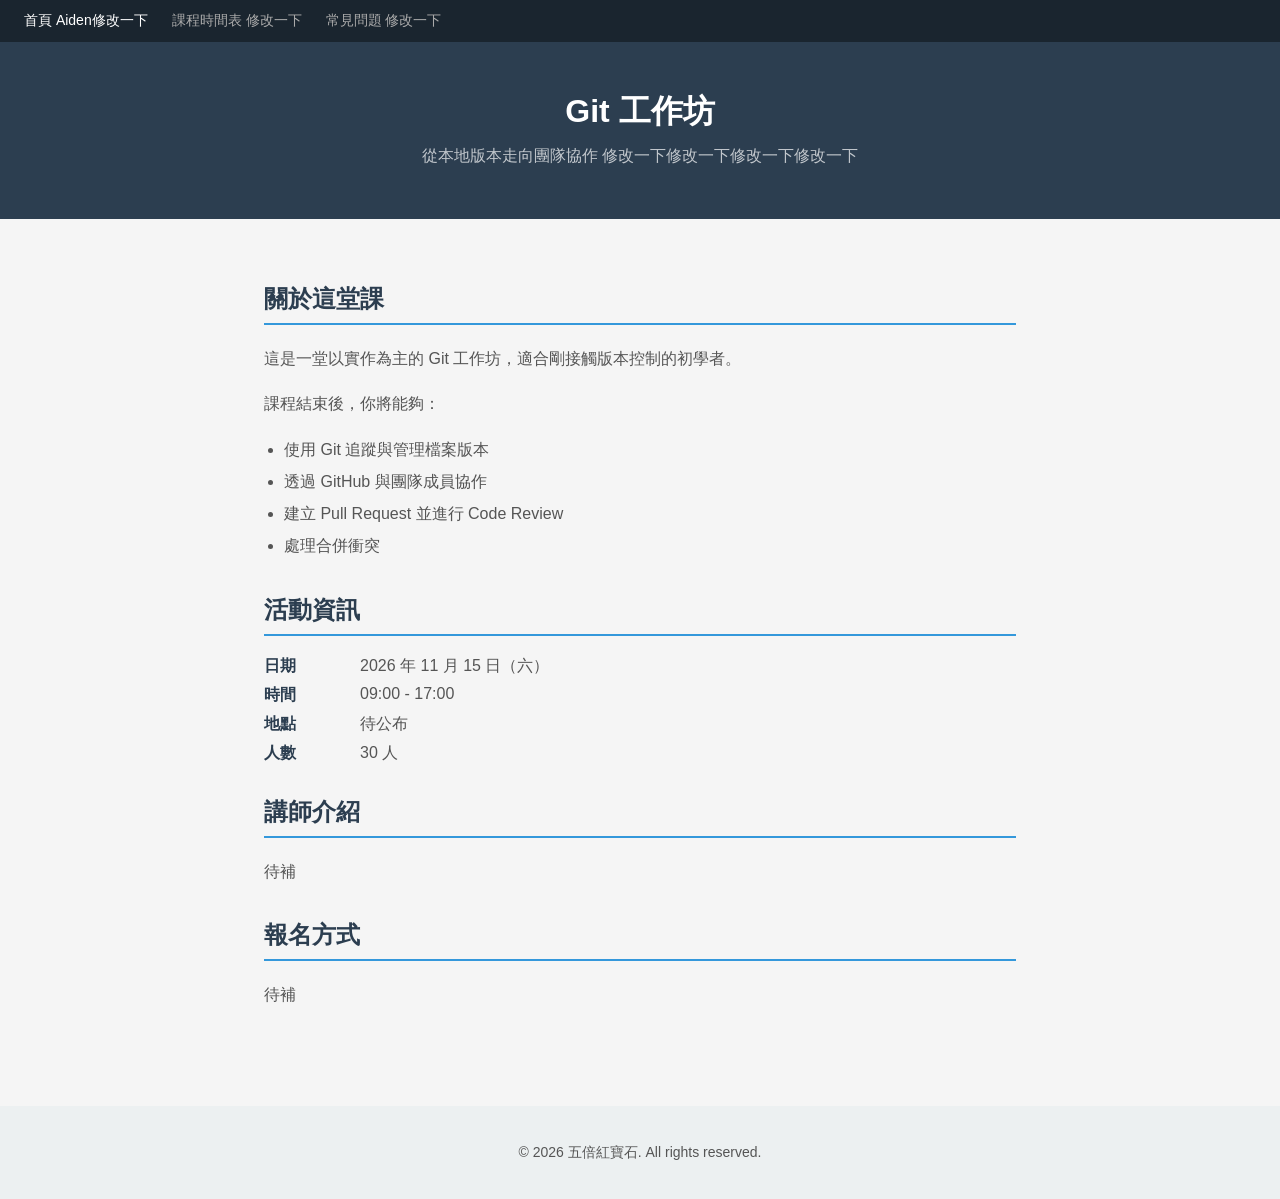
==== index.html @ 15600117 "Aiden修改第三次" ====
<!DOCTYPE html>
<html lang="zh-Hant">

<head>
  <meta charset="UTF-8">
  <meta name="viewport" content="width=device-width, initial-scale=1.0">
  <title>Git 工作坊 Aiden修改一下</title>
  <link rel="stylesheet" href="style.css">
</head>

<body>
  <nav>
    <a href="index.html" class="active">首頁 Aiden修改一下</a>
    <a href="schedule.html">課程時間表 修改一下</a>
    <a href="faq.html">常見問題 修改一下</a>
  </nav>

  <header>
    <h1>Git 工作坊</h1>
    <p>從本地版本走向團隊協作 修改一下修改一下修改一下修改一下</p>
  </header>

  <main>
    <section id="about">
      <h2>關於這堂課</h2>
      <p>這是一堂以實作為主的 Git 工作坊，適合剛接觸版本控制的初學者。</p>
      <p>課程結束後，你將能夠：</p>
      <ul>
        <li>使用 Git 追蹤與管理檔案版本</li>
        <li>透過 GitHub 與團隊成員協作</li>
        <li>建立 Pull Request 並進行 Code Review</li>
        <li>處理合併衝突</li>
      </ul>
    </section>

    <section id="info">
      <h2>活動資訊</h2>
      <dl>
        <dt>日期</dt>
        <dd>2026 年 11 月 15 日（六）</dd>
        <dt>時間</dt>
        <dd>09:00 - 17:00</dd>
        <dt>地點</dt>
        <dd>待公布</dd>
        <dt>人數</dt>
        <dd>30 人</dd>
      </dl>
    </section>

    <section id="instructors">
      <h2>講師介紹</h2>
      <p>待補</p>
    </section>

    <section id="register">
      <h2>報名方式</h2>
      <p>待補</p>
    </section>
  </main>

  <footer>
    <p>&copy; 2026 五倍紅寶石. All rights reserved.</p>
  </footer>
</body>

</html>
---- style.css ----
* {
  box-sizing: border-box;
}

body {
  font-family: "Noto Sans TC", Arial, sans-serif;
  margin: 0;
  padding: 0;
  background-color: #f5f5f5;
  color: #333;
}

/* Navigation */
nav {
  background-color: #1a252f;
  padding: 12px 24px;
  display: flex;
  gap: 24px;
}

nav a {
  color: #aaa;
  text-decoration: none;
  font-size: 14px;
}

nav a:hover,
nav a.active {
  color: white;
}

/* Header */
header {
  background-color: #2c3e50;
  color: white;
  padding: 48px 24px;
  text-align: center;
}

header h1 {
  margin: 0;
  font-size: 32px;
}

header p {
  margin: 8px 0 0;
  color: rgba(255, 255, 255, 0.7);
}

/* Main content */
main {
  max-width: 800px;
  margin: 0 auto;
  padding: 32px 24px;
}

h2 {
  color: #2c3e50;
  border-bottom: 2px solid #3498db;
  padding-bottom: 8px;
  margin-top: 32px;
}

h3 {
  color: #2c3e50;
  margin-top: 24px;
}

p {
  color: #555;
  line-height: 1.8;
}

ul {
  color: #555;
  line-height: 2;
  padding-left: 20px;
}

/* Definition list */
dl {
  display: grid;
  grid-template-columns: 80px 1fr;
  gap: 8px 16px;
}

dt {
  font-weight: bold;
  color: #2c3e50;
}

dd {
  margin: 0;
  color: #555;
}

/* Table */
table {
  width: 100%;
  border-collapse: collapse;
  margin-top: 16px;
}

th, td {
  padding: 12px 16px;
  text-align: left;
  border-bottom: 1px solid #ddd;
}

th {
  background-color: #2c3e50;
  color: white;
  font-weight: normal;
}

td {
  color: #555;
}

tr:hover td {
  background-color: #eef2f7;
}

/* Footer */
footer {
  background-color: #ecf0f1;
  padding: 20px 24px;
  text-align: center;
  color: #95a5a6;
  font-size: 14px;
  margin-top: 48px;
}
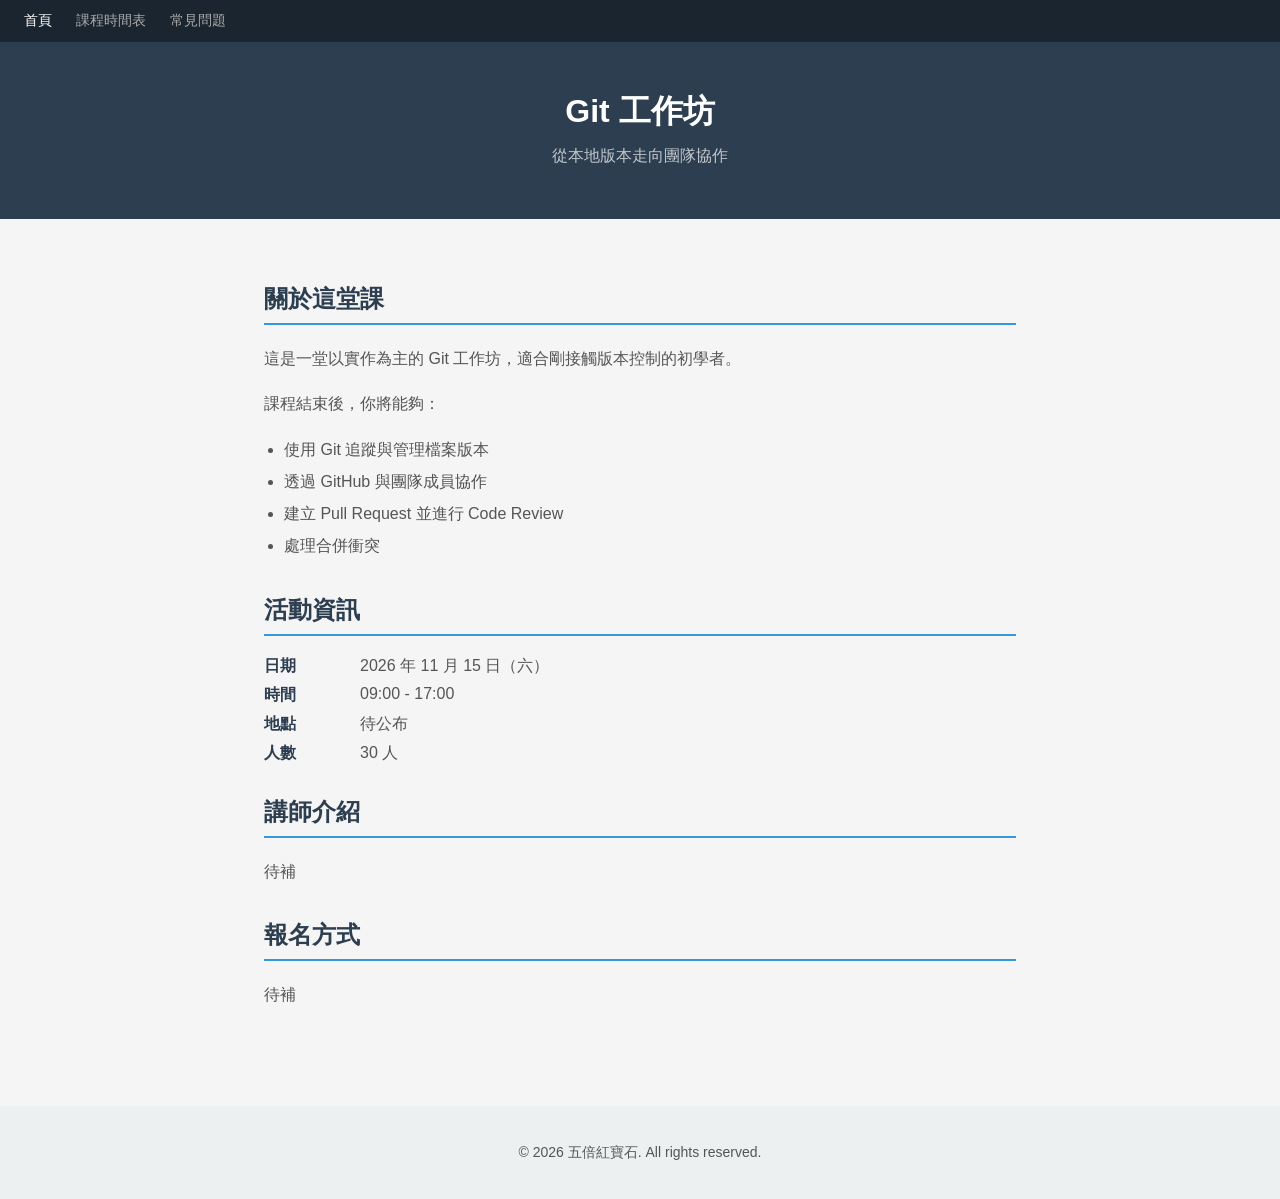
==== commit e08c0a16: "title修改" ====
--- a/index.html
+++ b/index.html
@@ -4,20 +4,20 @@
 <head>
   <meta charset="UTF-8">
   <meta name="viewport" content="width=device-width, initial-scale=1.0">
-  <title>Git 工作坊 Aiden修改一下</title>
+  <title>Git 工作坊 小修改Aiden</title>
   <link rel="stylesheet" href="style.css">
 </head>
 
 <body>
   <nav>
-    <a href="index.html" class="active">首頁 Aiden修改一下</a>
-    <a href="schedule.html">課程時間表 修改一下</a>
-    <a href="faq.html">常見問題 修改一下</a>
+    <a href="index.html" class="active">首頁</a>
+    <a href="schedule.html">課程時間表</a>
+    <a href="faq.html">常見問題</a>
   </nav>
 
   <header>
     <h1>Git 工作坊</h1>
-    <p>從本地版本走向團隊協作 修改一下修改一下修改一下修改一下</p>
+    <p>從本地版本走向團隊協作</p>
   </header>
 
   <main>
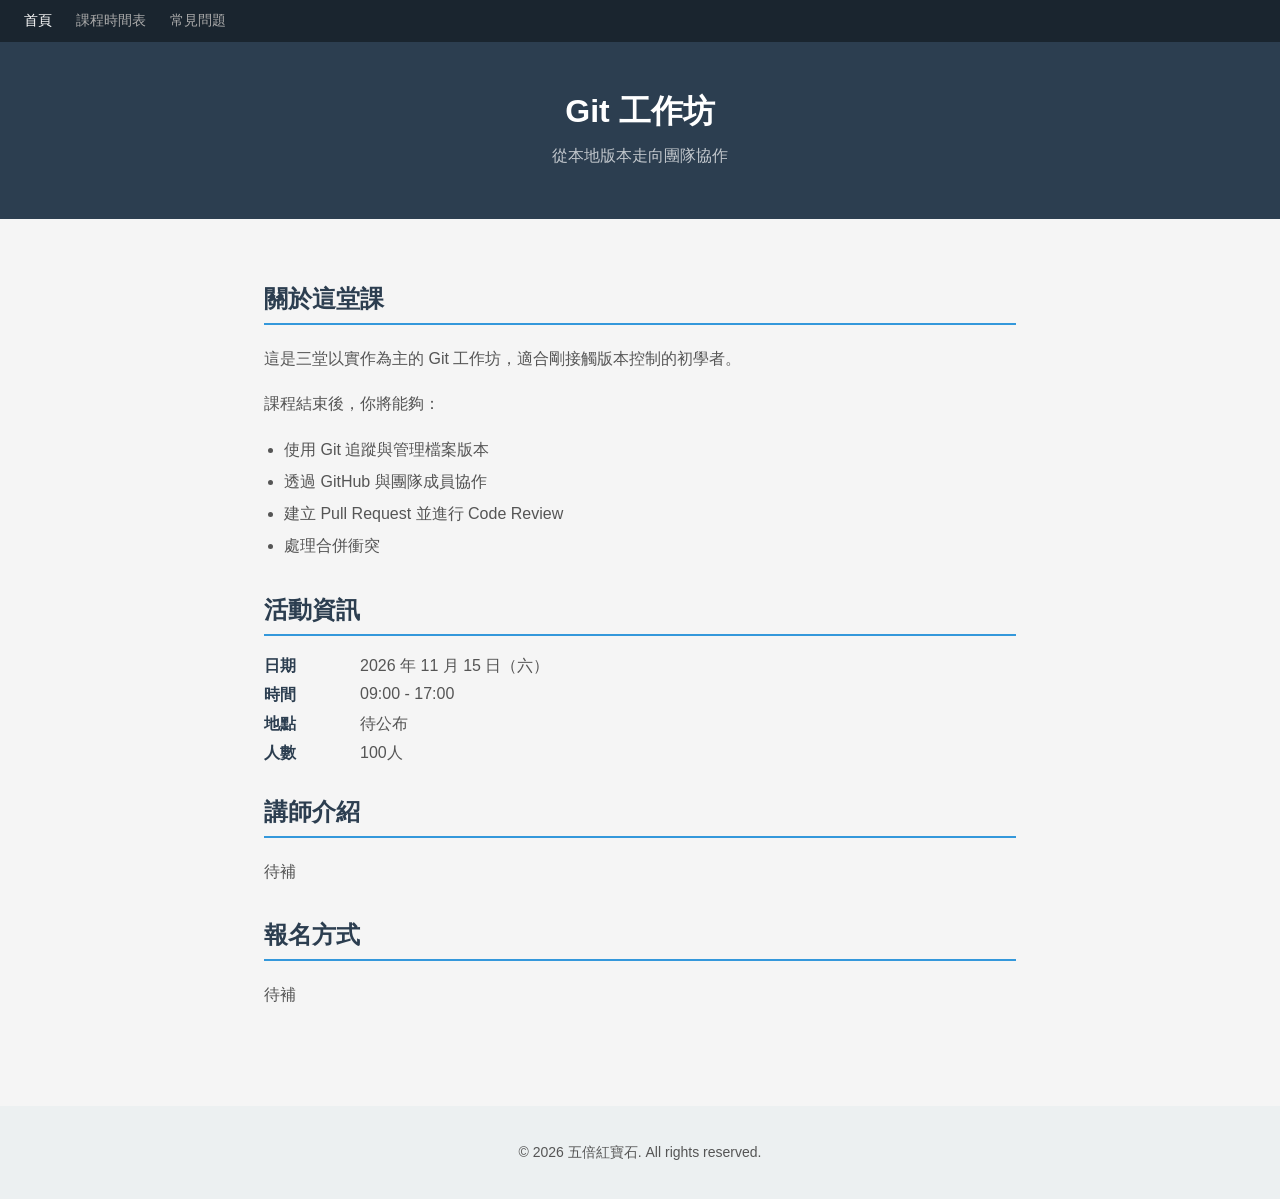
==== commit b6aed3a0: "練習PR" ====
--- a/index.html
+++ b/index.html
@@ -1,13 +1,11 @@
 <!DOCTYPE html>
 <html lang="zh-Hant">
-
 <head>
   <meta charset="UTF-8">
   <meta name="viewport" content="width=device-width, initial-scale=1.0">
-  <title>Git 工作坊 小修改Aiden</title>
+  <title>Git 工作坊 修改重發PR</title>
   <link rel="stylesheet" href="style.css">
 </head>
-
 <body>
   <nav>
     <a href="index.html" class="active">首頁</a>
@@ -23,7 +21,7 @@
   <main>
     <section id="about">
       <h2>關於這堂課</h2>
-      <p>這是一堂以實作為主的 Git 工作坊，適合剛接觸版本控制的初學者。</p>
+      <p>這是三堂以實作為主的 Git 工作坊，適合剛接觸版本控制的初學者。</p>
       <p>課程結束後，你將能夠：</p>
       <ul>
         <li>使用 Git 追蹤與管理檔案版本</li>
@@ -43,7 +41,7 @@
         <dt>地點</dt>
         <dd>待公布</dd>
         <dt>人數</dt>
-        <dd>30 人</dd>
+        <dd>100人</dd>
       </dl>
     </section>
 
@@ -62,5 +60,4 @@
     <p>&copy; 2026 五倍紅寶石. All rights reserved.</p>
   </footer>
 </body>
-
-</html>+</html>
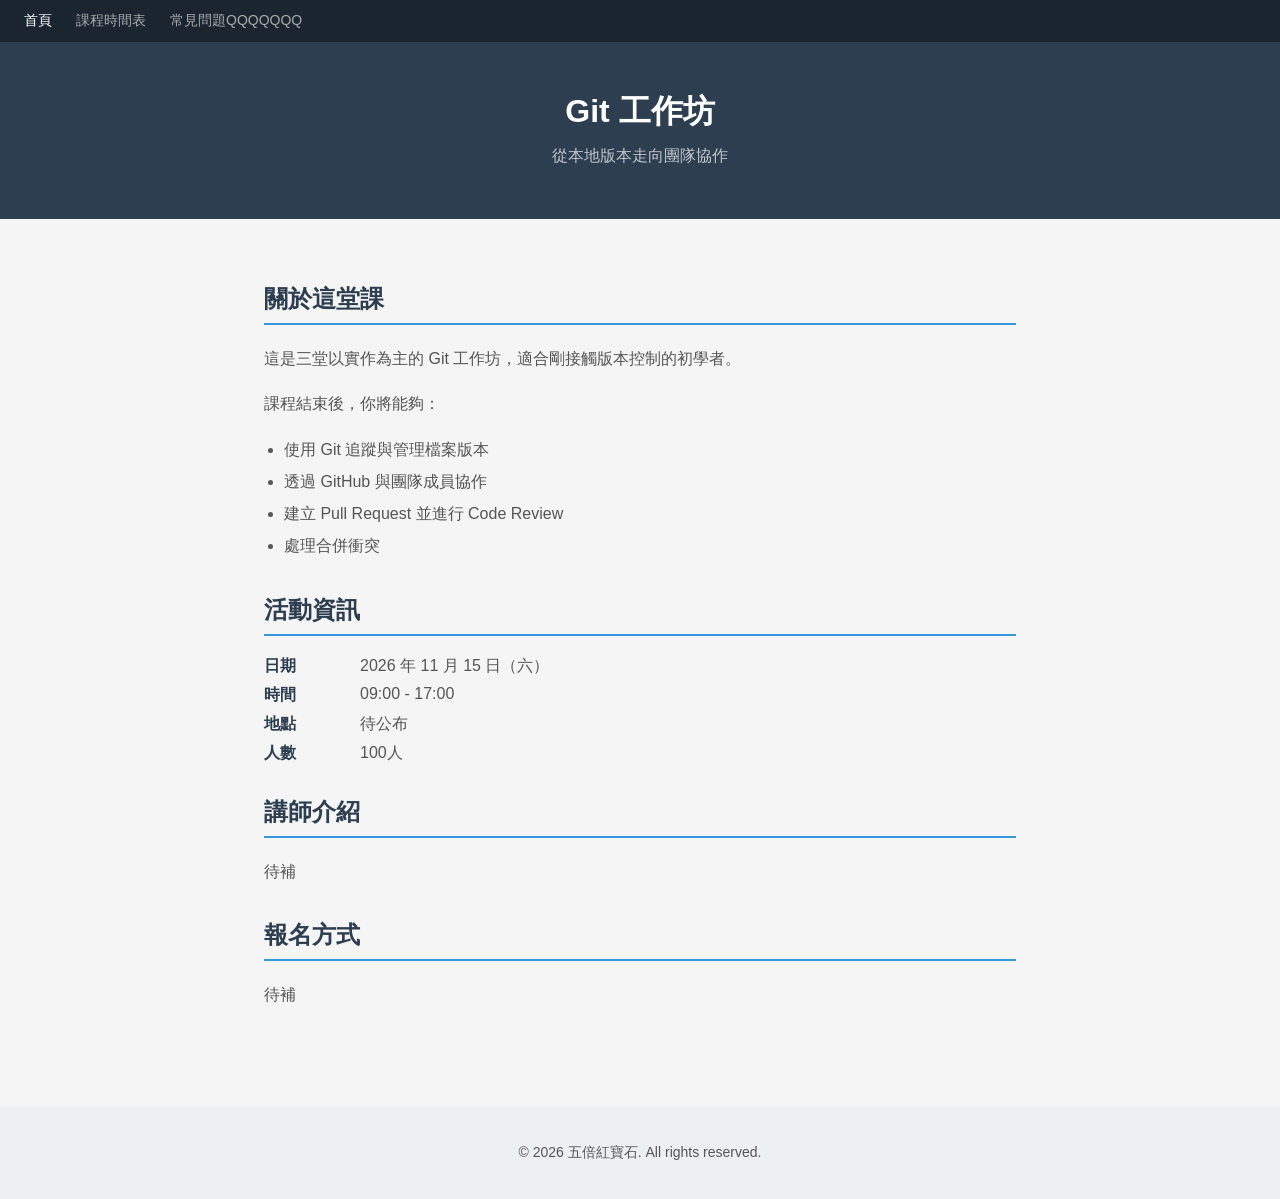
==== commit fba3a0bf: "常見問題QQ" ====
--- a/index.html
+++ b/index.html
@@ -1,16 +1,18 @@
 <!DOCTYPE html>
 <html lang="zh-Hant">
+
 <head>
   <meta charset="UTF-8">
   <meta name="viewport" content="width=device-width, initial-scale=1.0">
   <title>Git 工作坊 修改重發PR</title>
   <link rel="stylesheet" href="style.css">
 </head>
+
 <body>
   <nav>
     <a href="index.html" class="active">首頁</a>
     <a href="schedule.html">課程時間表</a>
-    <a href="faq.html">常見問題</a>
+    <a href="faq.html">常見問題QQQQQQQ</a>
   </nav>
 
   <header>
@@ -60,4 +62,5 @@
     <p>&copy; 2026 五倍紅寶石. All rights reserved.</p>
   </footer>
 </body>
-</html>
+
+</html>
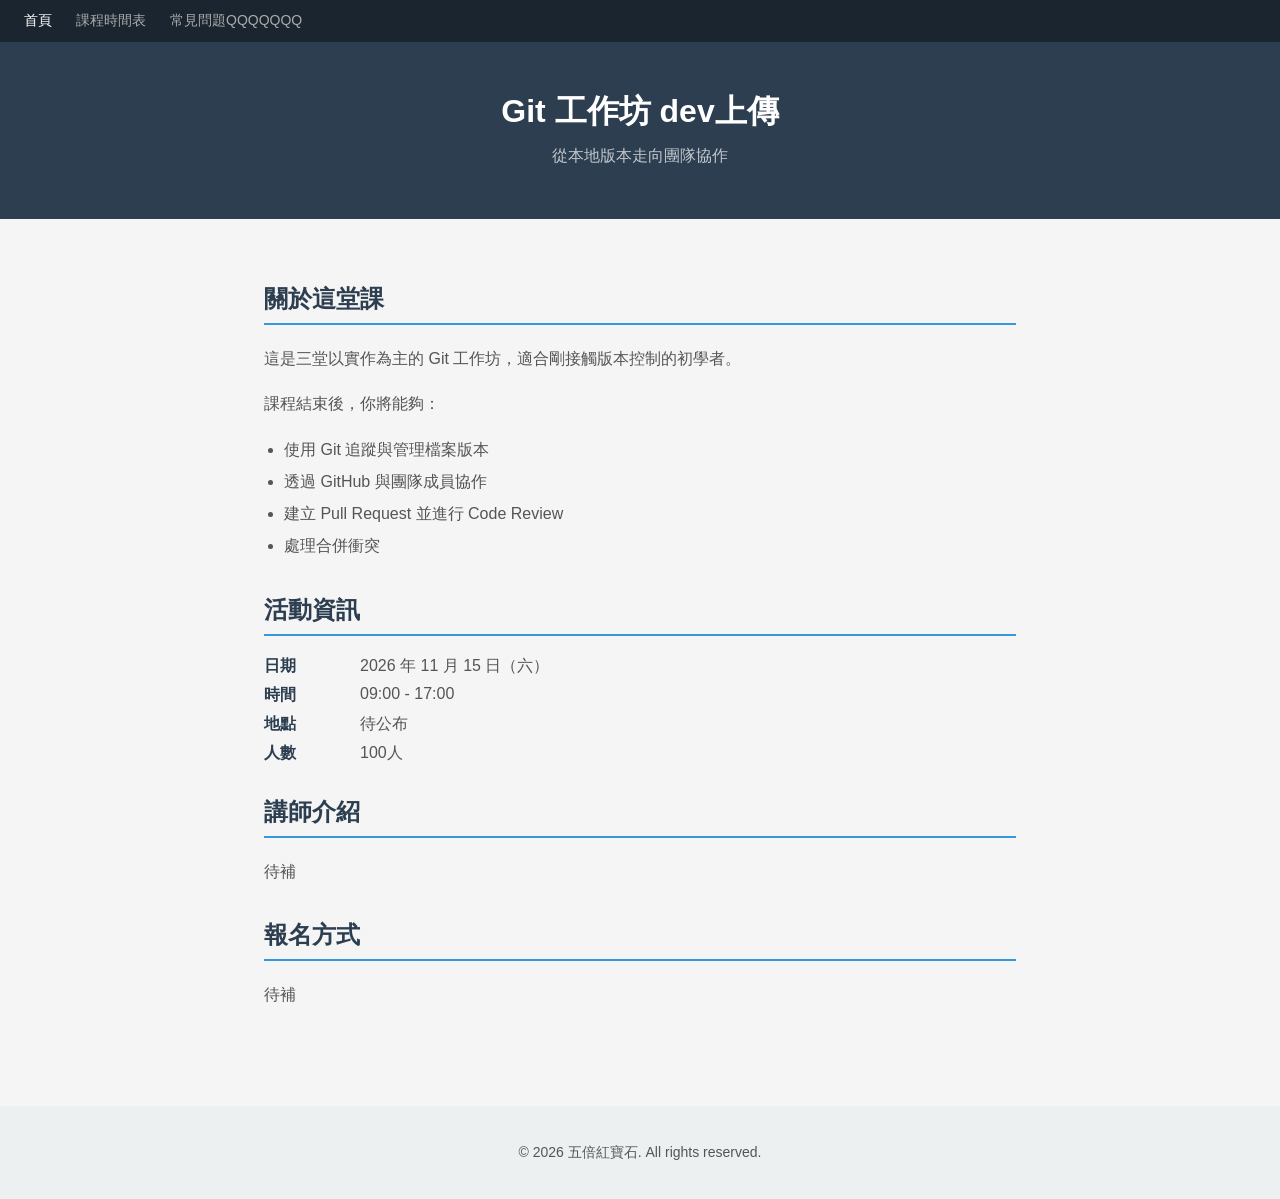
==== commit 5c565836: "h1修改" ====
--- a/index.html
+++ b/index.html
@@ -16,7 +16,7 @@
   </nav>
 
   <header>
-    <h1>Git 工作坊</h1>
+    <h1>Git 工作坊 dev上傳</h1>
     <p>從本地版本走向團隊協作</p>
   </header>
 
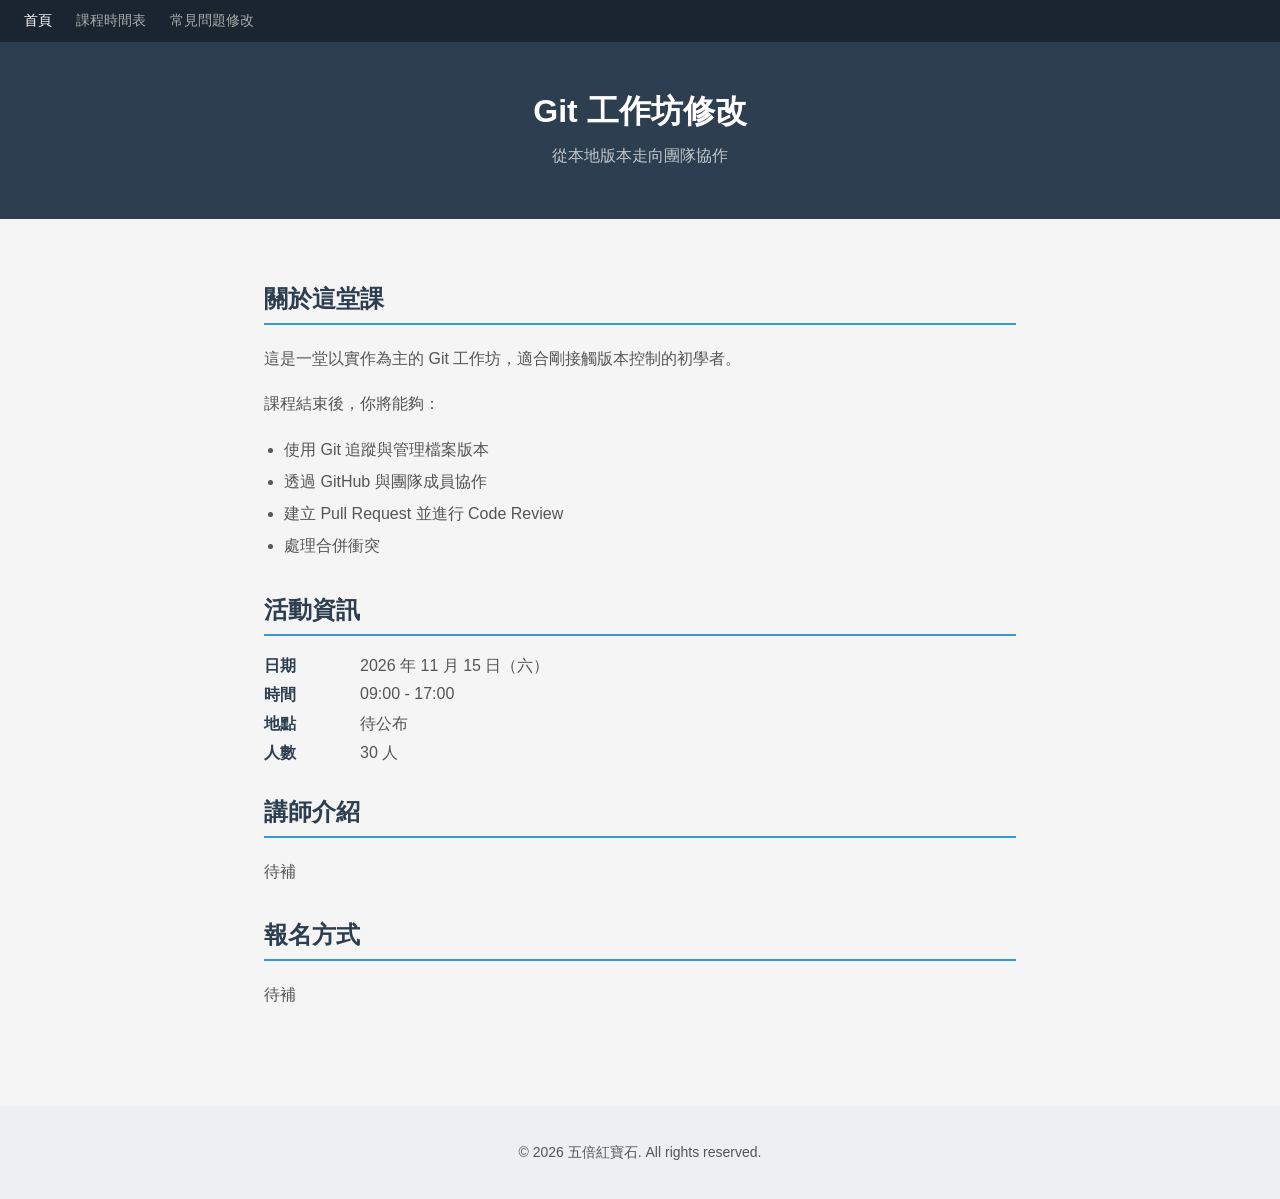
==== commit 2d095b7e: "ta" ====
--- a/index.html
+++ b/index.html
@@ -4,7 +4,7 @@
 <head>
   <meta charset="UTF-8">
   <meta name="viewport" content="width=device-width, initial-scale=1.0">
-  <title>Git 工作坊 修改重發PR</title>
+  <title>Git 工作坊 小修改Aiden</title>
   <link rel="stylesheet" href="style.css">
 </head>
 
@@ -12,18 +12,18 @@
   <nav>
     <a href="index.html" class="active">首頁</a>
     <a href="schedule.html">課程時間表</a>
-    <a href="faq.html">常見問題QQQQQQQ</a>
+    <a href="faq.html">常見問題修改</a>
   </nav>
 
   <header>
-    <h1>Git 工作坊 dev上傳</h1>
+    <h1>Git 工作坊修改</h1>
     <p>從本地版本走向團隊協作</p>
   </header>
 
   <main>
     <section id="about">
       <h2>關於這堂課</h2>
-      <p>這是三堂以實作為主的 Git 工作坊，適合剛接觸版本控制的初學者。</p>
+      <p>這是一堂以實作為主的 Git 工作坊，適合剛接觸版本控制的初學者。</p>
       <p>課程結束後，你將能夠：</p>
       <ul>
         <li>使用 Git 追蹤與管理檔案版本</li>
@@ -43,7 +43,7 @@
         <dt>地點</dt>
         <dd>待公布</dd>
         <dt>人數</dt>
-        <dd>100人</dd>
+        <dd>30 人</dd>
       </dl>
     </section>
 
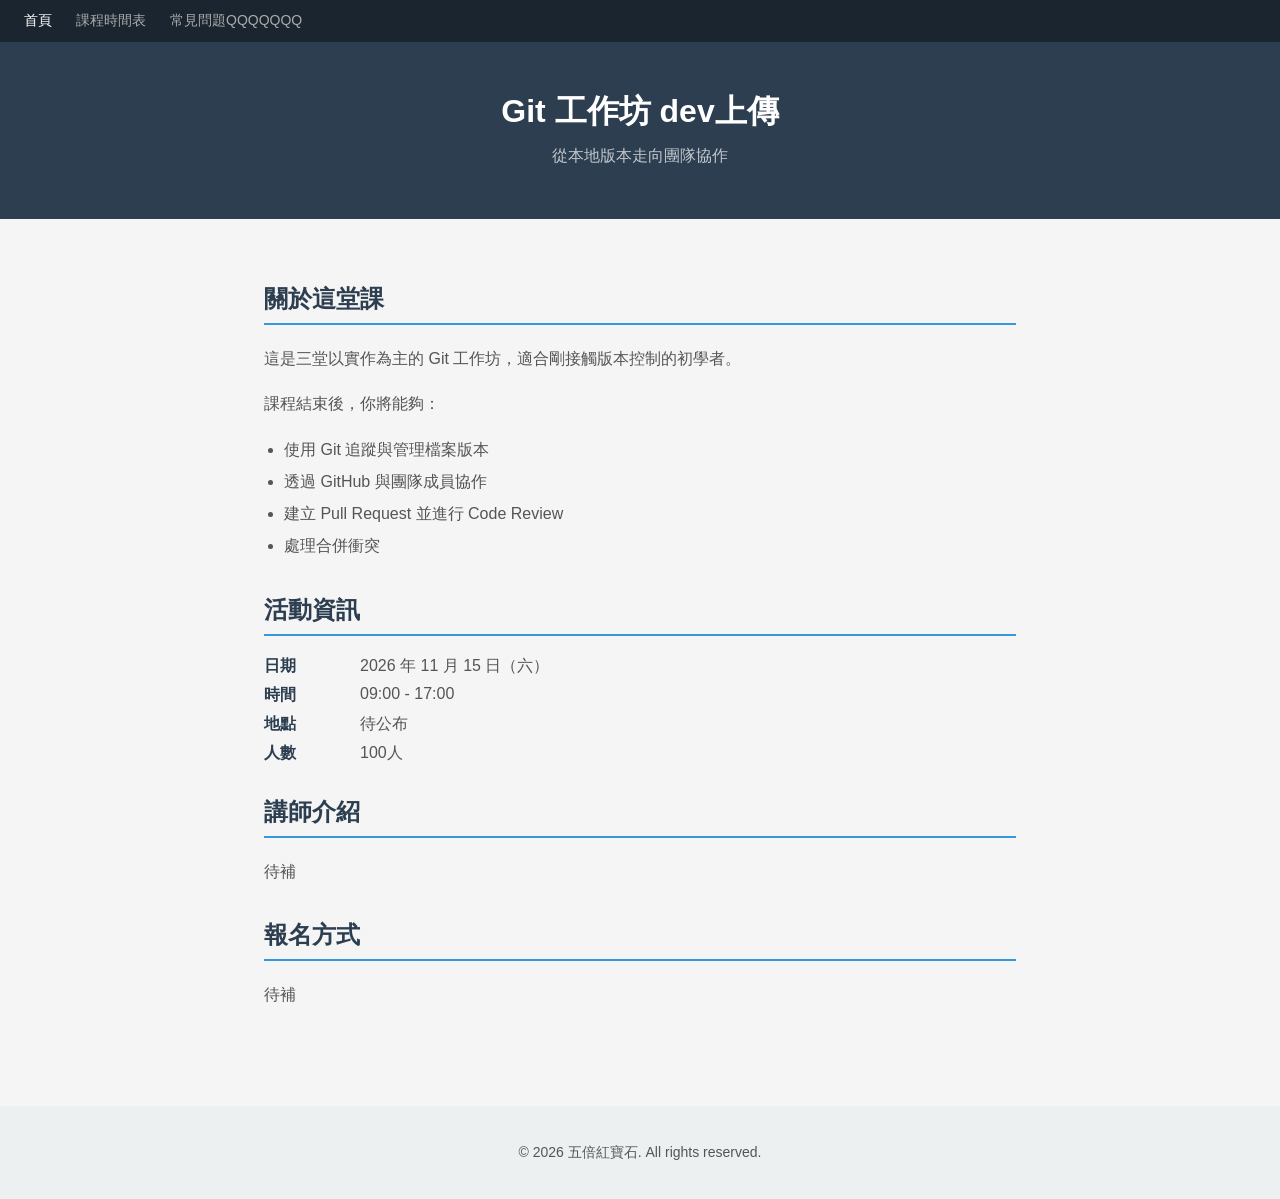
==== commit 45bbc63d: "Merge pull request #4 from 1030lll/new 合併new --> main" ====
--- a/index.html
+++ b/index.html
@@ -4,7 +4,7 @@
 <head>
   <meta charset="UTF-8">
   <meta name="viewport" content="width=device-width, initial-scale=1.0">
-  <title>Git 工作坊 小修改Aiden</title>
+  <title>Git 工作坊 修改重發PR</title>
   <link rel="stylesheet" href="style.css">
 </head>
 
@@ -12,18 +12,18 @@
   <nav>
     <a href="index.html" class="active">首頁</a>
     <a href="schedule.html">課程時間表</a>
-    <a href="faq.html">常見問題修改</a>
+    <a href="faq.html">常見問題QQQQQQQ</a>
   </nav>
 
   <header>
-    <h1>Git 工作坊修改</h1>
+    <h1>Git 工作坊 dev上傳</h1>
     <p>從本地版本走向團隊協作</p>
   </header>
 
   <main>
     <section id="about">
       <h2>關於這堂課</h2>
-      <p>這是一堂以實作為主的 Git 工作坊，適合剛接觸版本控制的初學者。</p>
+      <p>這是三堂以實作為主的 Git 工作坊，適合剛接觸版本控制的初學者。</p>
       <p>課程結束後，你將能夠：</p>
       <ul>
         <li>使用 Git 追蹤與管理檔案版本</li>
@@ -43,7 +43,7 @@
         <dt>地點</dt>
         <dd>待公布</dd>
         <dt>人數</dt>
-        <dd>30 人</dd>
+        <dd>100人</dd>
       </dl>
     </section>
 
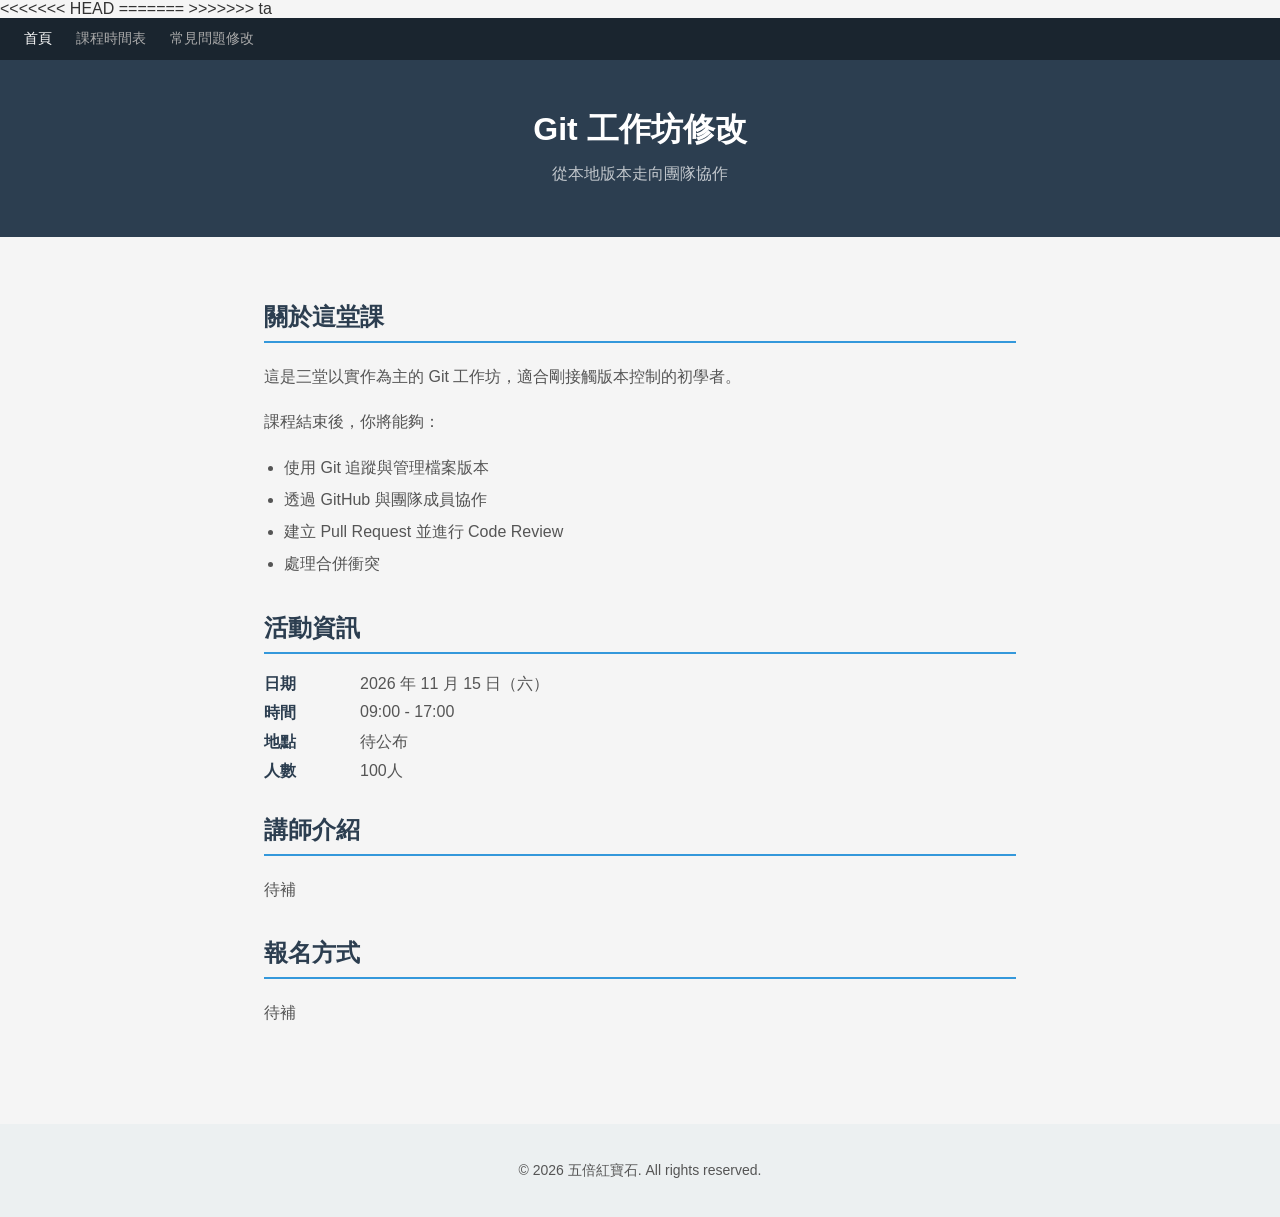
==== commit 07e4bcc5: "Merge branch 'ta'" ====
--- a/index.html
+++ b/index.html
@@ -4,7 +4,11 @@
 <head>
   <meta charset="UTF-8">
   <meta name="viewport" content="width=device-width, initial-scale=1.0">
+<<<<<<< HEAD
   <title>Git 工作坊 修改重發PR</title>
+=======
+  <title>Git 工作坊 小修改Aiden</title>
+>>>>>>> ta
   <link rel="stylesheet" href="style.css">
 </head>
 
@@ -12,11 +16,11 @@
   <nav>
     <a href="index.html" class="active">首頁</a>
     <a href="schedule.html">課程時間表</a>
-    <a href="faq.html">常見問題QQQQQQQ</a>
+    <a href="faq.html">常見問題修改</a>
   </nav>
 
   <header>
-    <h1>Git 工作坊 dev上傳</h1>
+    <h1>Git 工作坊修改</h1>
     <p>從本地版本走向團隊協作</p>
   </header>
 
